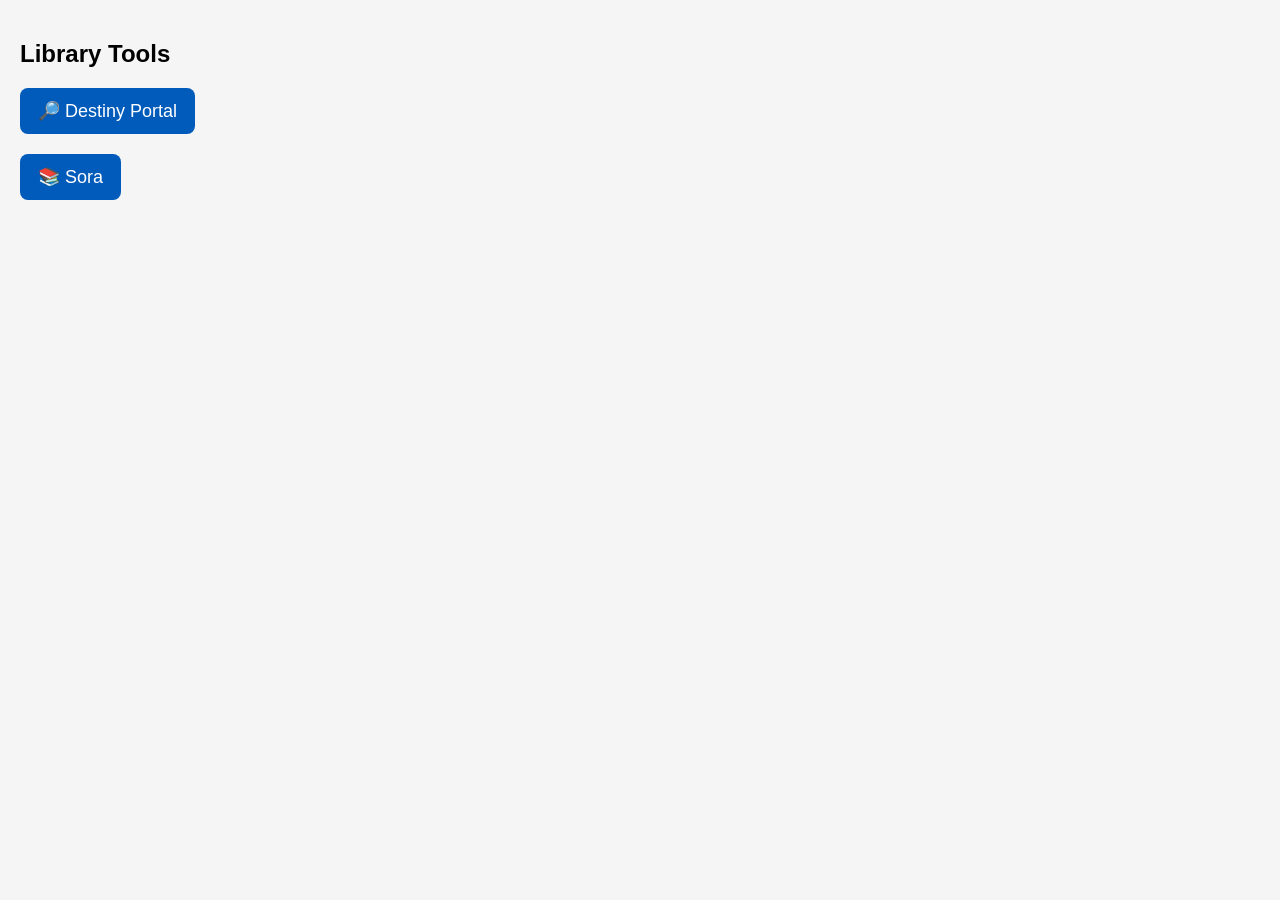
==== index.html @ af2339b8 "Working Pop Ups index.html" ====
<!DOCTYPE html>
<html lang="en">
<head>
<meta charset="UTF-8" />
<meta name="viewport" content="width=device-width, initial-scale=1.0" />
<title>Virtual Librarian</title>
<style>
  body {
    font-family: Arial, sans-serif;
    margin: 0;
    padding: 20px;
    background: #f5f5f5;
  }

  .button-group {
    margin-bottom: 20px;
  }

  .button-group a {
    display: inline-block;
    padding: 12px 18px;
    border-radius: 8px;
    background: #005bbb;
    color: #fff;
    cursor: pointer;
    text-decoration: none;
    font-size: 18px;
  }

  /* Fake popup window (draggable modal) */
  .popup {
    position: fixed;
    width: 66vw; /* DOUBLE SIZE */
    height: 66vh;
    background: white;
    border: 2px solid #333;
    border-radius: 10px;
    top: 15%;
    left: 17%;
    z-index: 9999;
    display: none;
    box-shadow: 0 0 20px rgba(0,0,0,0.3);
  }

  .popup-header {
    width: 100%;
    background: #333;
    color: white;
    padding: 12px;
    cursor: move;
    border-radius: 8px 8px 0 0;
    font-weight: bold;
    display: flex;
    justify-content: space-between;
  }

  .close-btn {
    cursor: pointer;
    color: #ff4444;
    font-weight: bold;
  }

  .popup-body {
    padding: 20px;
    font-size: 18px;
  }

  .open-link {
    margin-top: 20px;
    display: inline-block;
    padding: 12px 18px;
    background: #005bbb;
    color: #fff;
    border-radius: 8px;
    text-decoration: none;
    font-size: 18px;
  }
</style>
</head>
<body>

<h2>Library Tools</h2>

<div class="button-group">
  <a onclick="showPopup('destiny')">🔎 Destiny Portal</a>
</div>

<div class="button-group">
  <a onclick="showPopup('sora')">📚 Sora</a>
</div>

<!-- Destiny popup -->
<div id="popup-destiny" class="popup">
  <div class="popup-header" onmousedown="startDrag(event, 'popup-destiny')">
    Destiny Catalog
    <span class="close-btn" onclick="closePopup('popup-destiny')">✕</span>
  </div>
  <div class="popup-body">
    Destiny cannot load inside a frame, but you can open it in a new tab:
    <br><br>
    <a class="open-link" href="https://busdlibrary.follettdestiny.com/portal" target="_blank">Open Destiny</a>
  </div>
</div>

<!-- Sora popup -->
<div id="popup-sora" class="popup">
  <div class="popup-header" onmousedown="startDrag(event, 'popup-sora')">
    Sora eBooks
    <span class="close-btn" onclick="closePopup('popup-sora')">✕</span>
  </div>
  <div class="popup-body">
    Sora blocks frames as well. Open it in a new tab:
    <br><br>
    <a class="open-link" href="https://soraapp.com/library/bellflower" target="_blank">Open Sora</a>
  </div>
</div>

<script>
function showPopup(which) {
  document.querySelectorAll('.popup').forEach(p => p.style.display = "none");
  document.getElementById("popup-" + which).style.display = "block";
}

function closePopup(id) {
  document.getElementById(id).style.display = "none";
}

/* Draggable code */
let offsetX, offsetY, currentPopup = null;

function startDrag(e, id) {
  currentPopup = document.getElementById(id);
  offsetX = e.clientX - currentPopup.offsetLeft;
  offsetY = e.clientY - currentPopup.offsetTop;

  document.addEventListener("mousemove", drag);
  document.addEventListener("mouseup", stopDrag);
}

function drag(e) {
  if (!currentPopup) return;
  currentPopup.style.left = (e.clientX - offsetX) + "px";
  currentPopup.style.top = (e.clientY - offsetY) + "px";
}

function stopDrag() {
  document.removeEventListener("mousemove", drag);
  document.removeEventListener("mouseup", stopDrag);
  currentPopup = null;
}
</script>

</body>
</html>
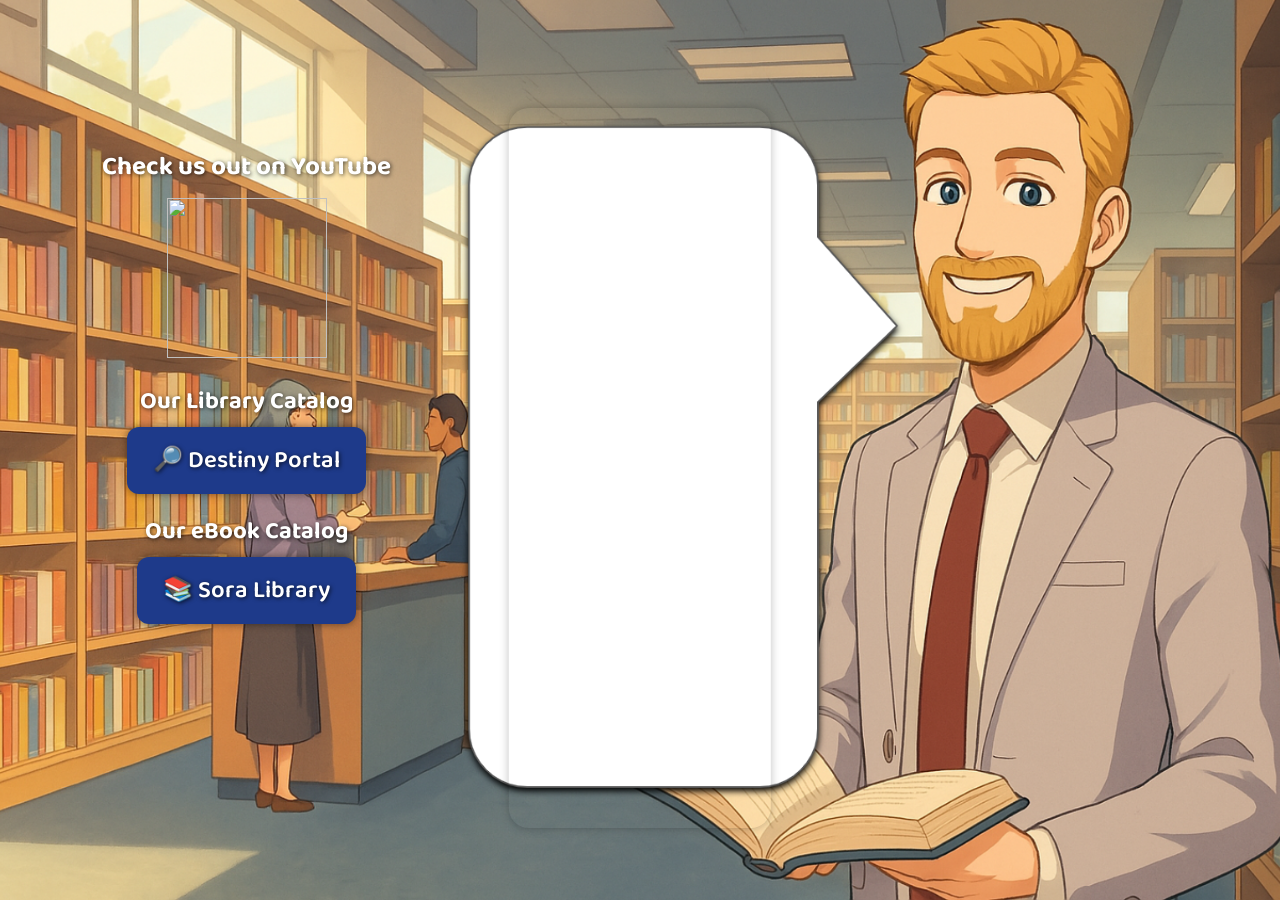
==== commit ee67da09: "Update index.html" ====
--- a/index.html
+++ b/index.html
@@ -1,152 +1,181 @@
 <!DOCTYPE html>
 <html lang="en">
 <head>
-<meta charset="UTF-8" />
-<meta name="viewport" content="width=device-width, initial-scale=1.0" />
+<meta charset="UTF-8">
+<meta name="viewport" content="width=device-width, initial-scale=1.0">
 <title>Virtual Librarian</title>
 <style>
-  body {
-    font-family: Arial, sans-serif;
-    margin: 0;
-    padding: 20px;
-    background: #f5f5f5;
+@import url('https://fonts.googleapis.com/css2?family=Baloo+2:wght@400;600&display=swap');
+
+body {
+  margin: 0;
+  font-family: 'Baloo 2', cursive, sans-serif;
+  background: url('LargeWhiteBubble.png') no-repeat center center fixed;
+  background-size: cover;
+  overflow: hidden;
+}
+
+/* Scrolling banner */
+.crawl {
+  color: rgba(0, 0, 0, 0.7);
+  padding: 8px 0;
+  font-size: 36px;
+  white-space: nowrap;
+  text-shadow: none;
+  overflow: hidden;
+}
+.crawl span {
+  display: inline-block;
+  padding-left: 100%;
+  animation: scroll-left 25s linear infinite;
+}
+@keyframes scroll-left {
+  from { transform: translateX(0); }
+  to { transform: translateX(-100%); }
+}
+
+/* Sidebar (left content) */
+.sidebar {
+  position: absolute;
+  top: 120px;
+  left: 8%;
+  color: white;
+  text-shadow: 1px 1px 4px rgba(0,0,0,0.7);
+  display: flex;
+  flex-direction: column;
+  align-items: center;
+  gap: 24px;
+}
+.sidebar h3 {
+  font-size: 26px;
+  text-align: center;
+  margin-bottom: 10px;
+}
+.qr-section {
+  display: flex;
+  flex-direction: column;
+  align-items: center;
+}
+.qr-section img {
+  width: 160px;
+  height: 160px;
+  display: block;
+  margin: 0 auto;
+}
+.button-section {
+  display: flex;
+  flex-direction: column;
+  gap: 18px;
+  align-items: center;
+}
+.button-group {
+  text-align: center;
+}
+.button-group h4 {
+  margin: 0 0 6px 0;
+  font-size: 24px;
+}
+.button-group a {
+  display: inline-block;
+  padding: 14px 26px;
+  background: #1e3a8a;
+  color: white;
+  font-size: 24px;
+  font-weight: 600;
+  text-decoration: none;
+  border-radius: 12px;
+  box-shadow: 0 0 8px rgba(0,0,0,0.5);
+  transition: background 0.3s ease, transform 0.2s ease;
+  cursor: pointer;
+}
+.button-group a:hover {
+  background: #3b82f6;
+  transform: scale(1.05);
+}
+
+/* Chatbot */
+.chatbot {
+  position: absolute;
+  top: 12%;
+  left: 50%;
+  transform: translateX(-50%);
+  width: 20.5vw;
+  height: 80vh;
+  border: none;
+  border-radius: 20px;
+  box-shadow: 0 0 10px rgba(0,0,0,0.25);
+  background: transparent;
+}
+
+/* Mobile layout */
+@media (max-width: 800px) {
+  .sidebar {
+    position: static;
+    text-align: center;
+    margin-top: 20px;
   }
-
-  .button-group {
-    margin-bottom: 20px;
+  .chatbot {
+    position: relative;
+    transform: none;
+    width: 90vw;
+    height: 75vh;
+    margin: 20px auto;
   }
-
-  .button-group a {
-    display: inline-block;
-    padding: 12px 18px;
-    border-radius: 8px;
-    background: #005bbb;
-    color: #fff;
-    cursor: pointer;
-    text-decoration: none;
-    font-size: 18px;
-  }
-
-  /* Fake popup window (draggable modal) */
-  .popup {
-    position: fixed;
-    width: 66vw; /* DOUBLE SIZE */
-    height: 66vh;
-    background: white;
-    border: 2px solid #333;
-    border-radius: 10px;
-    top: 15%;
-    left: 17%;
-    z-index: 9999;
-    display: none;
-    box-shadow: 0 0 20px rgba(0,0,0,0.3);
-  }
-
-  .popup-header {
-    width: 100%;
-    background: #333;
-    color: white;
-    padding: 12px;
-    cursor: move;
-    border-radius: 8px 8px 0 0;
-    font-weight: bold;
-    display: flex;
-    justify-content: space-between;
-  }
-
-  .close-btn {
-    cursor: pointer;
-    color: #ff4444;
-    font-weight: bold;
-  }
-
-  .popup-body {
-    padding: 20px;
-    font-size: 18px;
-  }
-
-  .open-link {
-    margin-top: 20px;
-    display: inline-block;
-    padding: 12px 18px;
-    background: #005bbb;
-    color: #fff;
-    border-radius: 8px;
-    text-decoration: none;
-    font-size: 18px;
-  }
+}
 </style>
 </head>
 <body>
 
-<h2>Library Tools</h2>
-
-<div class="button-group">
-  <a onclick="showPopup('destiny')">🔎 Destiny Portal</a>
+<div class="crawl">
+  <span>⚠️ AI may give incorrect or outdated information — verify important details. • Never share personal or sensitive data. • This chatbot is a support tool, not a replacement for professional advice.</span>
 </div>
 
-<div class="button-group">
-  <a onclick="showPopup('sora')">📚 Sora</a>
-</div>
+<div class="sidebar">
+  <div class="qr-section">
+    <h3>Check us out on YouTube</h3>
+    <img src="https://api.qrserver.com/v1/create-qr-code/?size=180x180&data=https://www.youtube.com/c/mrevans">
+  </div>
 
-<!-- Destiny popup -->
-<div id="popup-destiny" class="popup">
-  <div class="popup-header" onmousedown="startDrag(event, 'popup-destiny')">
-    Destiny Catalog
-    <span class="close-btn" onclick="closePopup('popup-destiny')">✕</span>
-  </div>
-  <div class="popup-body">
-    Destiny cannot load inside a frame, but you can open it in a new tab:
-    <br><br>
-    <a class="open-link" href="https://busdlibrary.follettdestiny.com/portal" target="_blank">Open Destiny</a>
+  <div class="button-section">
+
+    <div class="button-group">
+      <h4>Our Library Catalog</h4>
+      <a onclick="openSmallPopup('https://busdlibrary.follettdestiny.com/portal')">
+        🔎 Destiny Portal
+      </a>
+    </div>
+
+    <div class="button-group">
+      <h4>Our eBook Catalog</h4>
+      <a onclick="openSmallPopup('https://soraapp.com/library/bellflower')">
+        📚 Sora Library
+      </a>
+    </div>
+
   </div>
 </div>
 
-<!-- Sora popup -->
-<div id="popup-sora" class="popup">
-  <div class="popup-header" onmousedown="startDrag(event, 'popup-sora')">
-    Sora eBooks
-    <span class="close-btn" onclick="closePopup('popup-sora')">✕</span>
-  </div>
-  <div class="popup-body">
-    Sora blocks frames as well. Open it in a new tab:
-    <br><br>
-    <a class="open-link" href="https://soraapp.com/library/bellflower" target="_blank">Open Sora</a>
-  </div>
-</div>
+<!-- CHATBOT -->
+<iframe
+  class="chatbot"
+  src="https://www.playlab.ai/embedded/cma1lng2i17v6rgigh3onpno7"
+  allow="clipboard-write">
+</iframe>
 
 <script>
-function showPopup(which) {
-  document.querySelectorAll('.popup').forEach(p => p.style.display = "none");
-  document.getElementById("popup-" + which).style.display = "block";
-}
+function openSmallPopup(url) {
+  const w = Math.floor(window.innerWidth / 3);
+  const h = Math.floor(window.innerHeight / 3);
 
-function closePopup(id) {
-  document.getElementById(id).style.display = "none";
-}
+  const left = Math.floor((window.innerWidth - w) / 2);
+  const top = Math.floor((window.innerHeight - h) / 2);
 
-/* Draggable code */
-let offsetX, offsetY, currentPopup = null;
-
-function startDrag(e, id) {
-  currentPopup = document.getElementById(id);
-  offsetX = e.clientX - currentPopup.offsetLeft;
-  offsetY = e.clientY - currentPopup.offsetTop;
-
-  document.addEventListener("mousemove", drag);
-  document.addEventListener("mouseup", stopDrag);
-}
-
-function drag(e) {
-  if (!currentPopup) return;
-  currentPopup.style.left = (e.clientX - offsetX) + "px";
-  currentPopup.style.top = (e.clientY - offsetY) + "px";
-}
-
-function stopDrag() {
-  document.removeEventListener("mousemove", drag);
-  document.removeEventListener("mouseup", stopDrag);
-  currentPopup = null;
+  // OS/browser popup windows are automatically draggable
+  window.open(
+    url,
+    "_blank",
+    `width=${w},height=${h},left=${left},top=${top},resizable=yes,scrollbars=yes`
+  );
 }
 </script>
 
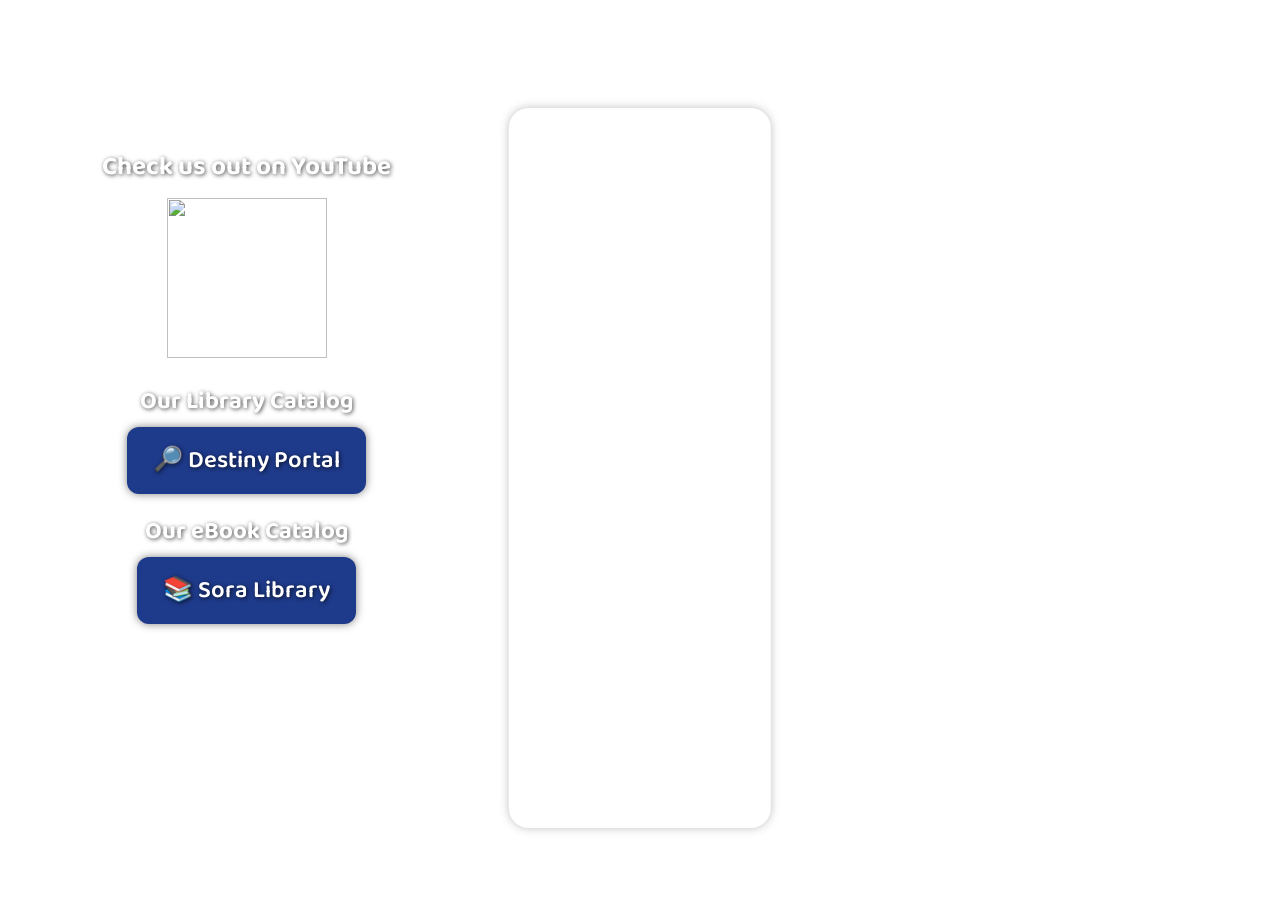
==== commit c4340dad: "Discover index.html" ====
--- a/index.html
+++ b/index.html
@@ -140,7 +140,7 @@
 
     <div class="button-group">
       <h4>Our Library Catalog</h4>
-      <a onclick="openSmallPopup('https://busdlibrary.follettdestiny.com/portal')">
+      <a onclick="openSmallPopup('https://busdlibrary.follettdestiny.com/portal/portal?app=Destiny%20Discover&appId=destiny-HGDN-TZ6F&siteGuid=7E2D9B06-9998-4EAF-AF9A-AE1C13D1FC38&nav=https:%2F%2Fbusdlibrary.follettdestiny.com%2Fmetasearch%2Fui%2F32225')">
         🔎 Destiny Portal
       </a>
     </div>
@@ -170,7 +170,6 @@
   const left = Math.floor((window.innerWidth - w) / 2);
   const top = Math.floor((window.innerHeight - h) / 2);
 
-  // OS/browser popup windows are automatically draggable
   window.open(
     url,
     "_blank",
